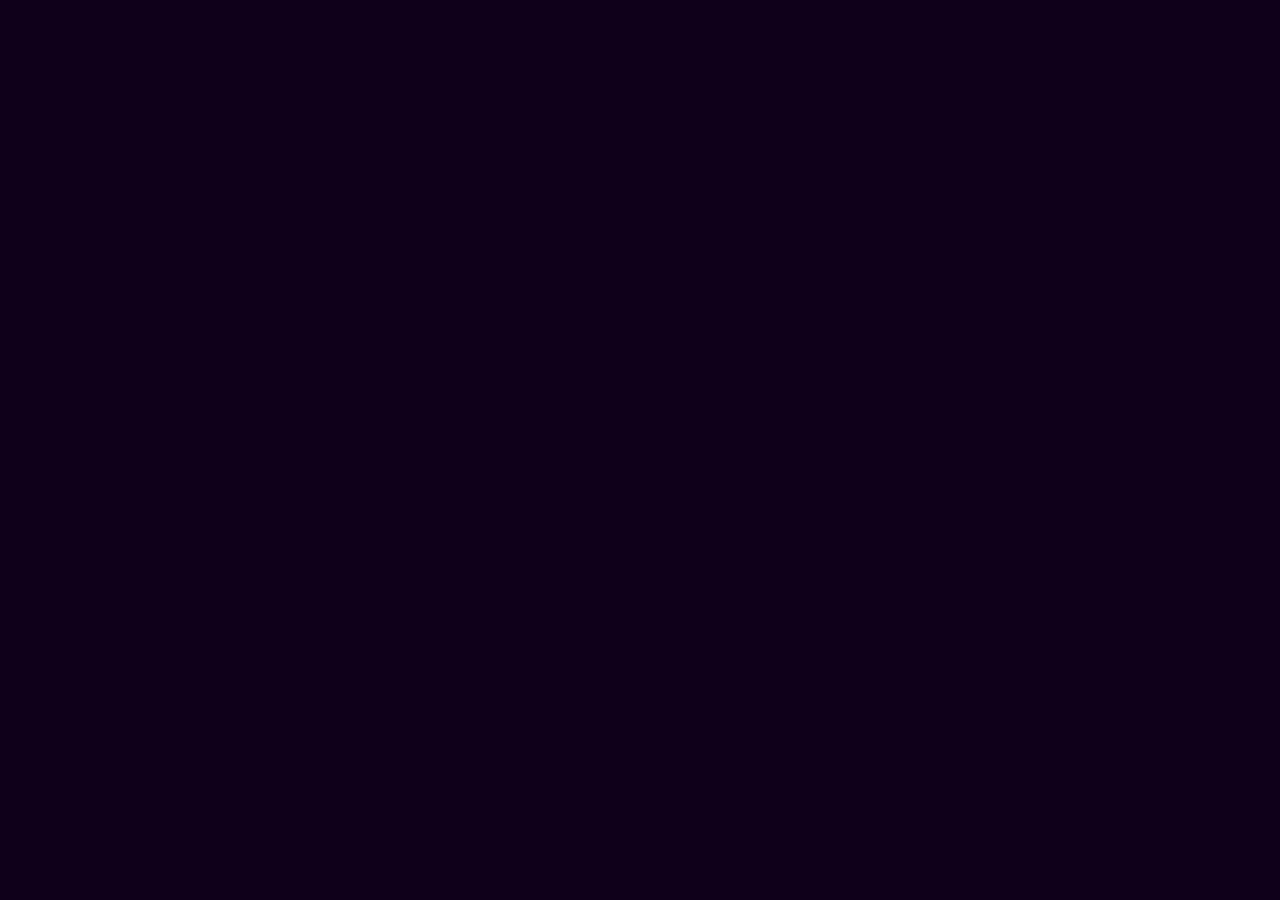
==== quiz.html @ f4f1addc "Adições ao projeto" ====
<!DOCTYPE html>
<html lang="pt-br">
<head>
    <meta charset="UTF-8">
    <meta name="viewport" content="width=device-width, initial-scale=1.0">
    <link rel="stylesheet" href="style.css">
    <link rel="preconnect" href="https://fonts.googleapis.com">
    <link rel="preconnect" href="https://fonts.gstatic.com" crossorigin>
    <link href="https://fonts.googleapis.com/css2?family=Poppins:wght@500&display=swap" rel="stylesheet">
    <link rel="preconnect" href="https://fonts.googleapis.com">
    <link rel="preconnect" href="https://fonts.gstatic.com" crossorigin>
    <link href="https://fonts.googleapis.com/css2?family=Poppins:wght@300&display=swap" rel="stylesheet">
    <title>Quizz</title>
</head>
<body>
    
</body>
</html>
---- style.css ----
/* RESET CSS */
* {
    border: 0;
    margin: 0;
    padding: 0;
    box-sizing: border-box;
}

a {
    text-decoration: none;
}

img {
    width: 100%;
    height: auto;
}

/* FIM RESET CSS */

body{
    background-color: rgb(15, 0, 26);
}

h1{
    text-align: center;
    font-size: 30px;
}

h3{
    text-align: center;
    font-size: 20px;
    font-weight: lighter;
    font-family: 'Poppins', sans-serif;
}

.botao{
    margin-top: 200px;
    display: flex;
    justify-content: center;
}

#container{
    position: relative;
    color: white;
    margin-left: 20%;
    margin-right: 20%;
    margin-top: 10%;
    margin-bottom: 15%;
    height: 400px;
    border-radius: 20px;
    background-color: black;
    font-family: 'Poppins', sans-serif;
}

button {
    font-family: 'Poppins', sans-serif;
    padding: 17px 40px;
    border-radius: 50px;
    border: 0;
    background-color: white;
    box-shadow: rgb(0 0 0 / 5%) 0 0 8px;
    letter-spacing: 1.5px;
    text-transform: uppercase;
    font-size: 15px;
    transition: all .5s ease;
   }
   
   button:hover {
    letter-spacing: 3px;
    background-color: rgb(46, 139, 87);
    color: hsl(0, 0%, 100%);
    box-shadow: rgb(46 139 87) 0px 7px 29px 0px;
   }
   
   button:active {
    letter-spacing: 3px;
    background-color: seagreen;
    color: hsl(0, 0%, 100%);
    box-shadow:  rgb(46 139 87) 0px 7px 29px 0px;
    transform: translateY(10px);
    transition: 100ms;
   }
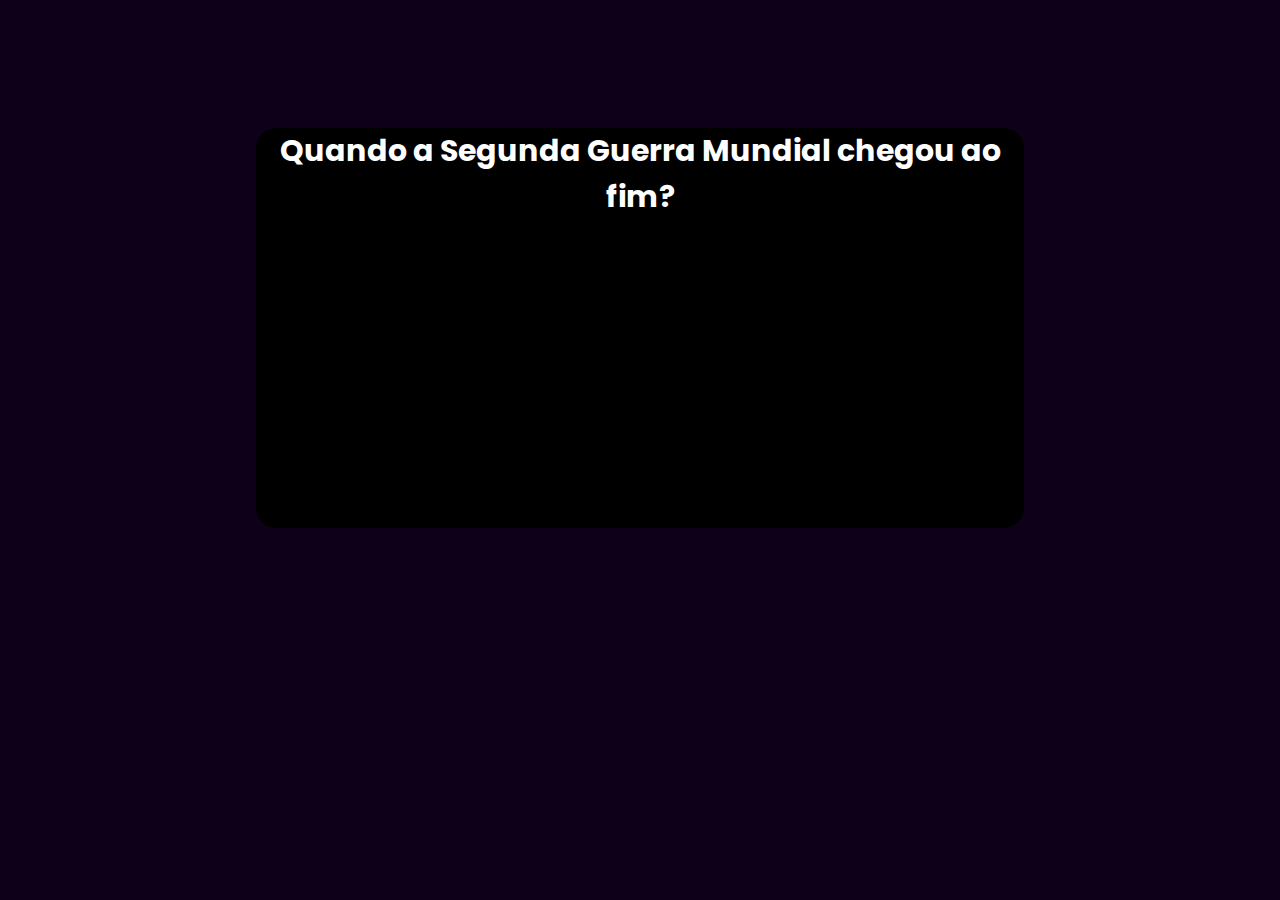
==== commit 5eae4895: "Atualizações" ====
--- a/quiz.html
+++ b/quiz.html
@@ -13,6 +13,10 @@
     <title>Quizz</title>
 </head>
 <body>
+    <section id="container">
+       <h1>Quando a Segunda Guerra Mundial chegou ao fim?</h1>
+    </section>
+
     
 </body>
 </html>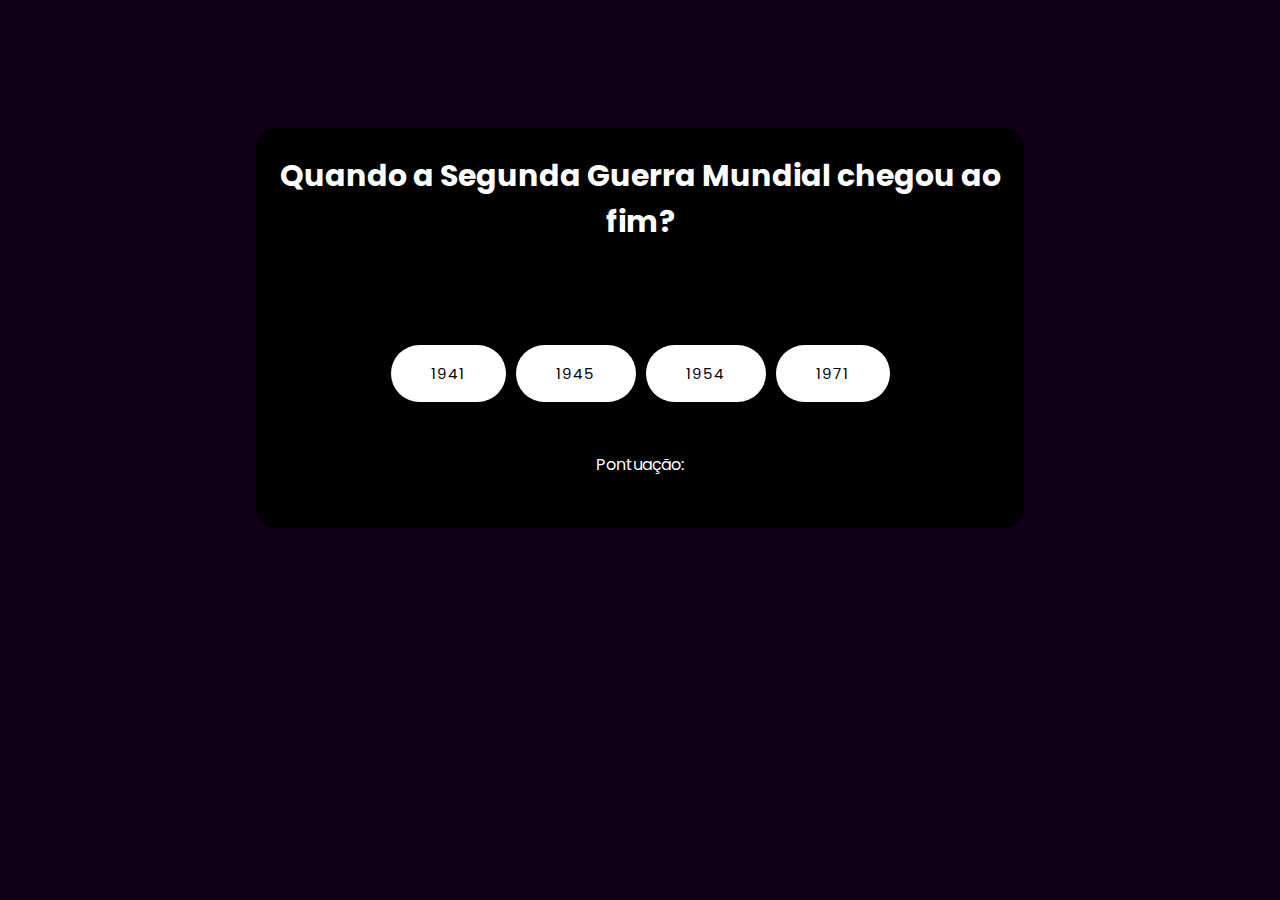
==== commit 702c05d2: "organizando..." ====
--- a/quiz.html
+++ b/quiz.html
@@ -14,7 +14,17 @@
 </head>
 <body>
     <section id="container">
+        <br>
        <h1>Quando a Segunda Guerra Mundial chegou ao fim?</h1>
+       
+       <div id="botoes">
+        <button>1941</button>
+        <button>1945</button>
+        <button>1954</button>
+        <button>1971</button>
+       </div>
+
+       <p>Pontuação:</p>
     </section>
 
     
--- a/style.css
+++ b/style.css
@@ -33,10 +33,23 @@
     font-family: 'Poppins', sans-serif;
 }
 
+p{
+    margin-top: 50px;
+    text-align: center;
+}
+
 .botao{
     margin-top: 200px;
     display: flex;
     justify-content: center;
+}
+
+#botoes{
+   display: flex;
+   justify-content: center;
+   margin-top: 100px;
+   gap: 10px;
+    
 }
 
 #container{
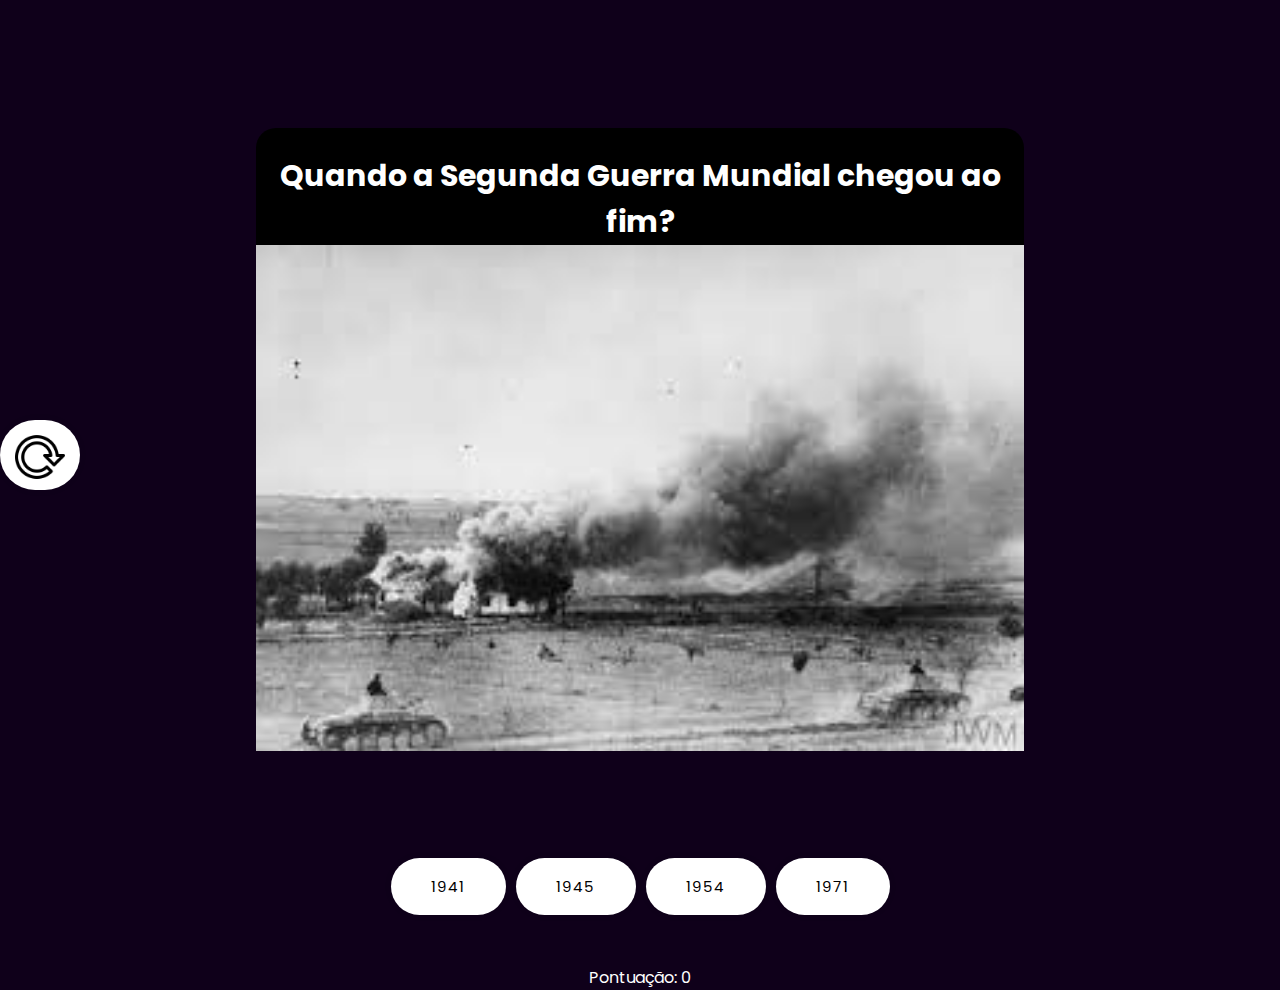
==== commit 744ab8c9: "javascript" ====
--- a/quiz.html
+++ b/quiz.html
@@ -1,3 +1,6 @@
+<!DOCTYPE html>
+<html lang="pt-br">
+
 <!DOCTYPE html>
 <html lang="pt-br">
 <head>
@@ -15,18 +18,23 @@
 <body>
     <section id="container">
         <br>
-       <h1>Quando a Segunda Guerra Mundial chegou ao fim?</h1>
-       
-       <div id="botoes">
-        <button>1941</button>
-        <button>1945</button>
-        <button>1954</button>
-        <button>1971</button>
-       </div>
+        <h1 id="question">Pergunta</h1>
+        <img src="" alt="imagem" id="image">
 
-       <p>Pontuação:</p>
+        <div id="botoes">
+            <button id="opcao1"></button>
+            <button id="opcao2"></button>
+            <button id="opcao3"></button>
+            <button id="opcao4"></button>
+        </div>
+
+        <p>Pontuação: <span id="pontuacao">0</span></p>
+
+        
+
+        
     </section>
-
-    
+        <button id="reiniciar1"><img id="reiniciar" src="reiniciar.png" alt=""></button>
+    <script src="script.js"></script>
 </body>
-</html>+</html>
--- a/style.css
+++ b/style.css
@@ -65,6 +65,21 @@
     font-family: 'Poppins', sans-serif;
 }
 
+#reiniciar{
+    display: flex;
+    margin-top: -5px;
+    height: 50px;
+    width: 50px;
+}
+
+#reiniciar1{
+    display: flex;
+    justify-content: center;
+    margin-top: -300px;
+    width: 10px;
+    height: 70px;
+}
+
 button {
     font-family: 'Poppins', sans-serif;
     padding: 17px 40px;
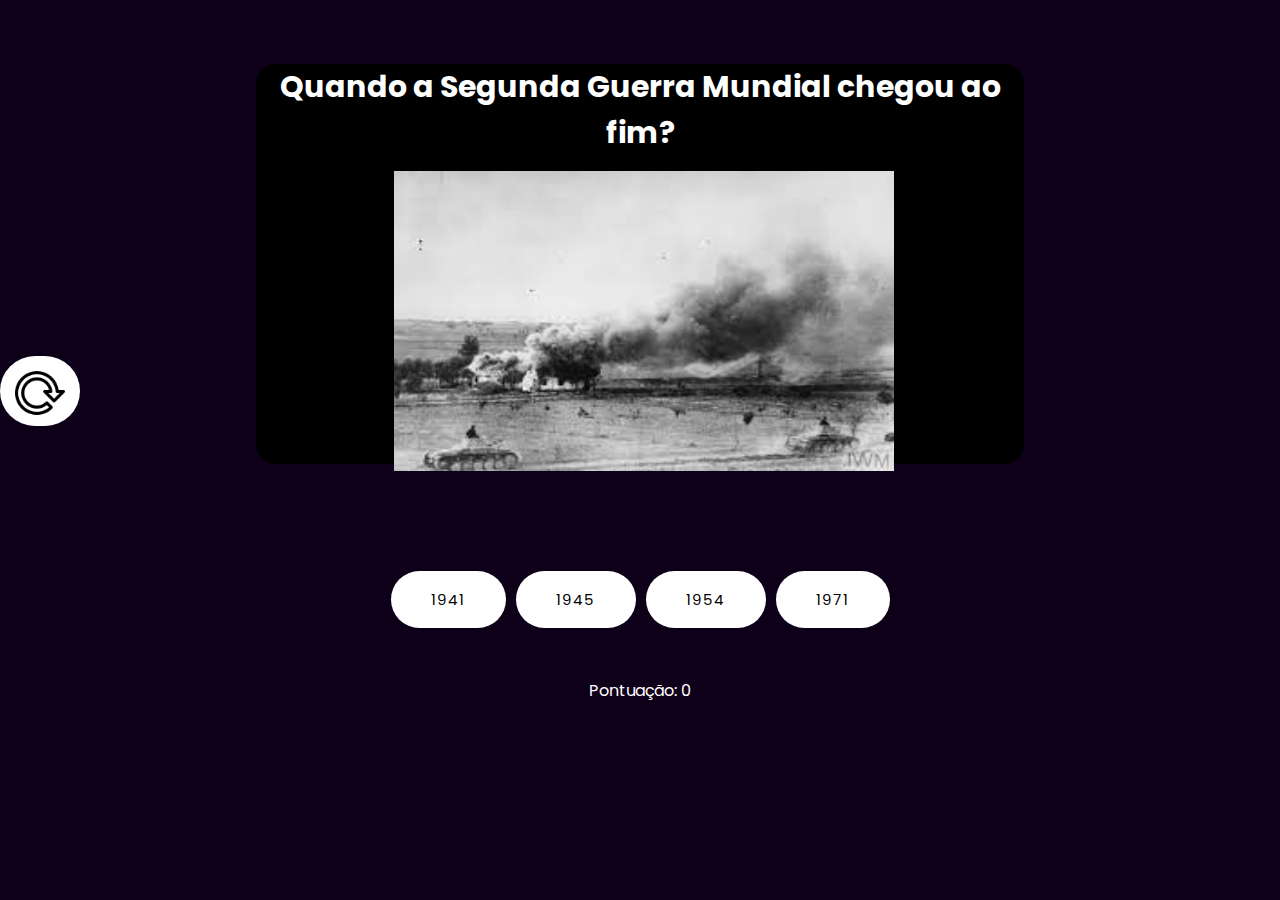
==== commit e3d92731: "Finalização do projeto" ====
--- a/quiz.html
+++ b/quiz.html
@@ -17,7 +17,7 @@
 </head>
 <body>
     <section id="container">
-        <br>
+        
         <h1 id="question">Pergunta</h1>
         <img src="" alt="imagem" id="image">
 
@@ -27,6 +27,7 @@
             <button id="opcao3"></button>
             <button id="opcao4"></button>
         </div>
+        <p id="mensagem"></p>
 
         <p>Pontuação: <span id="pontuacao">0</span></p>
 
--- a/style.css
+++ b/style.css
@@ -38,10 +38,25 @@
     text-align: center;
 }
 
+#image{
+    display: flex;
+    margin-top: 2%;
+    margin-bottom: 2%;
+    margin-left: 18%;
+    width: 500px;
+    height: 300px;
+}
+
 .botao{
     margin-top: 200px;
     display: flex;
     justify-content: center;
+}
+
+.botoes{
+    display: flex;
+   justify-content: center; 
+   margin-top: 100px;
 }
 
 #botoes{
@@ -57,7 +72,7 @@
     color: white;
     margin-left: 20%;
     margin-right: 20%;
-    margin-top: 10%;
+    margin-top: 5%;
     margin-bottom: 15%;
     height: 400px;
     border-radius: 20px;
